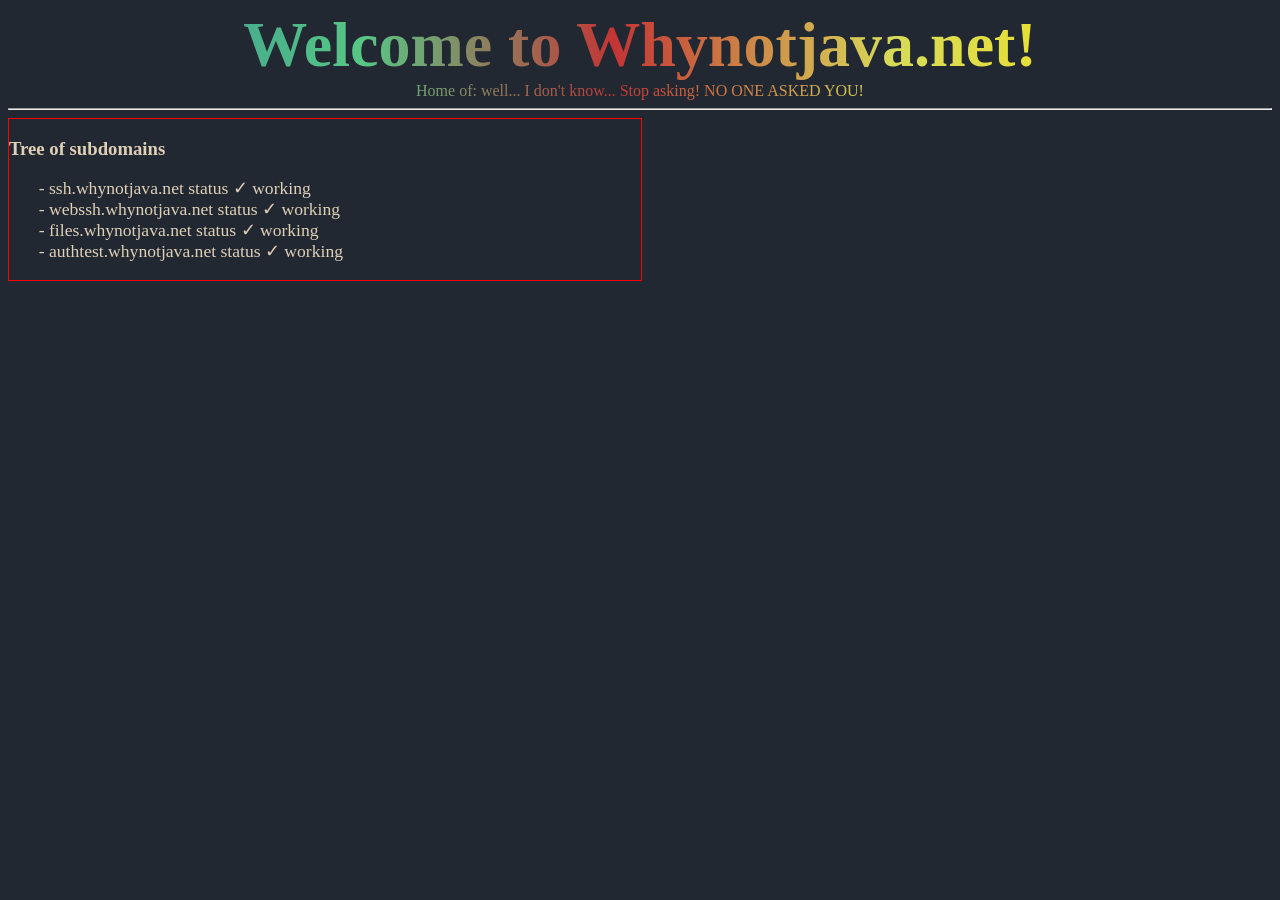
==== index.html @ cfdb451a "some base stuff" ====
<!DOCTYPE html>
<html>
    <head>
        <link rel="stylesheet" href="stylesheet.css">
    </head>

    <body>
        <div class="main-heading">
            <h1>Welcome to Whynotjava.net!</h1>
            <p>Home of: well... I don't know... Stop asking! NO ONE ASKED YOU!</p>
        </div>
        <hr>
        <div class="subdomain-tree">
            <h3>Tree of subdomains</h3>
            <ul>
                <li>ssh.whynotjava.net         status &#10003; working</li>
                <li>webssh.whynotjava.net      status &#10003; working</li>
                <li>files.whynotjava.net       status &#10003; working</li>
                <li>authtest.whynotjava.net    status &#10003; working</li>
            </ul>
        </div>
        
        
    </body>
</html>
---- stylesheet.css ----
:root {
    --dark: #222831;
    --light-dark: #393E46;
    --light-light: #948979;
    --light: #DFD0B8;
}

/* :root {
    --dark: #1B211A;
    --light-dark: #628141;
    --light-light: #8BAE66;
    --light: #EBD5AB;   
} */
body{
    color: var(--light);
    background-color: var(--dark);
}
.main-heading{
    height: fit-content;
    font-size: 2rem;
    color: transparent;
    display: flex;  
    justify-content: center;
    align-items: center;
    background-clip: text;
    flex-direction: column;
    background-image: linear-gradient(90deg,rgba(42, 123, 155, 1) 0%, rgba(87, 199, 133, 1) 28%, rgba(196, 53, 53, 1) 48%, rgba(215, 219, 89, 1) 70%, rgba(255, 229, 0, 1) 100%);;
    /* background-image: linear-gradient(90deg,rgba(42, 123, 155, 1) 0%, rgba(87, 199, 133, 1) 42%, rgba(237, 221, 83, 1) 100%); */
}
.main-heading h1{
    margin: 0;
    padding: 0;
}
.main-heading p {
    margin: 0;
    padding: 0;
    font-size: 1rem;
}
.subdomain-tree{
    border: 1px red solid;
    width: 50%;
}
.subdomain-tree ul{
    font-size: 1.1rem;
    list-style-type: '- ';
}
.no-marked ul{
    list-style-type: '';
}
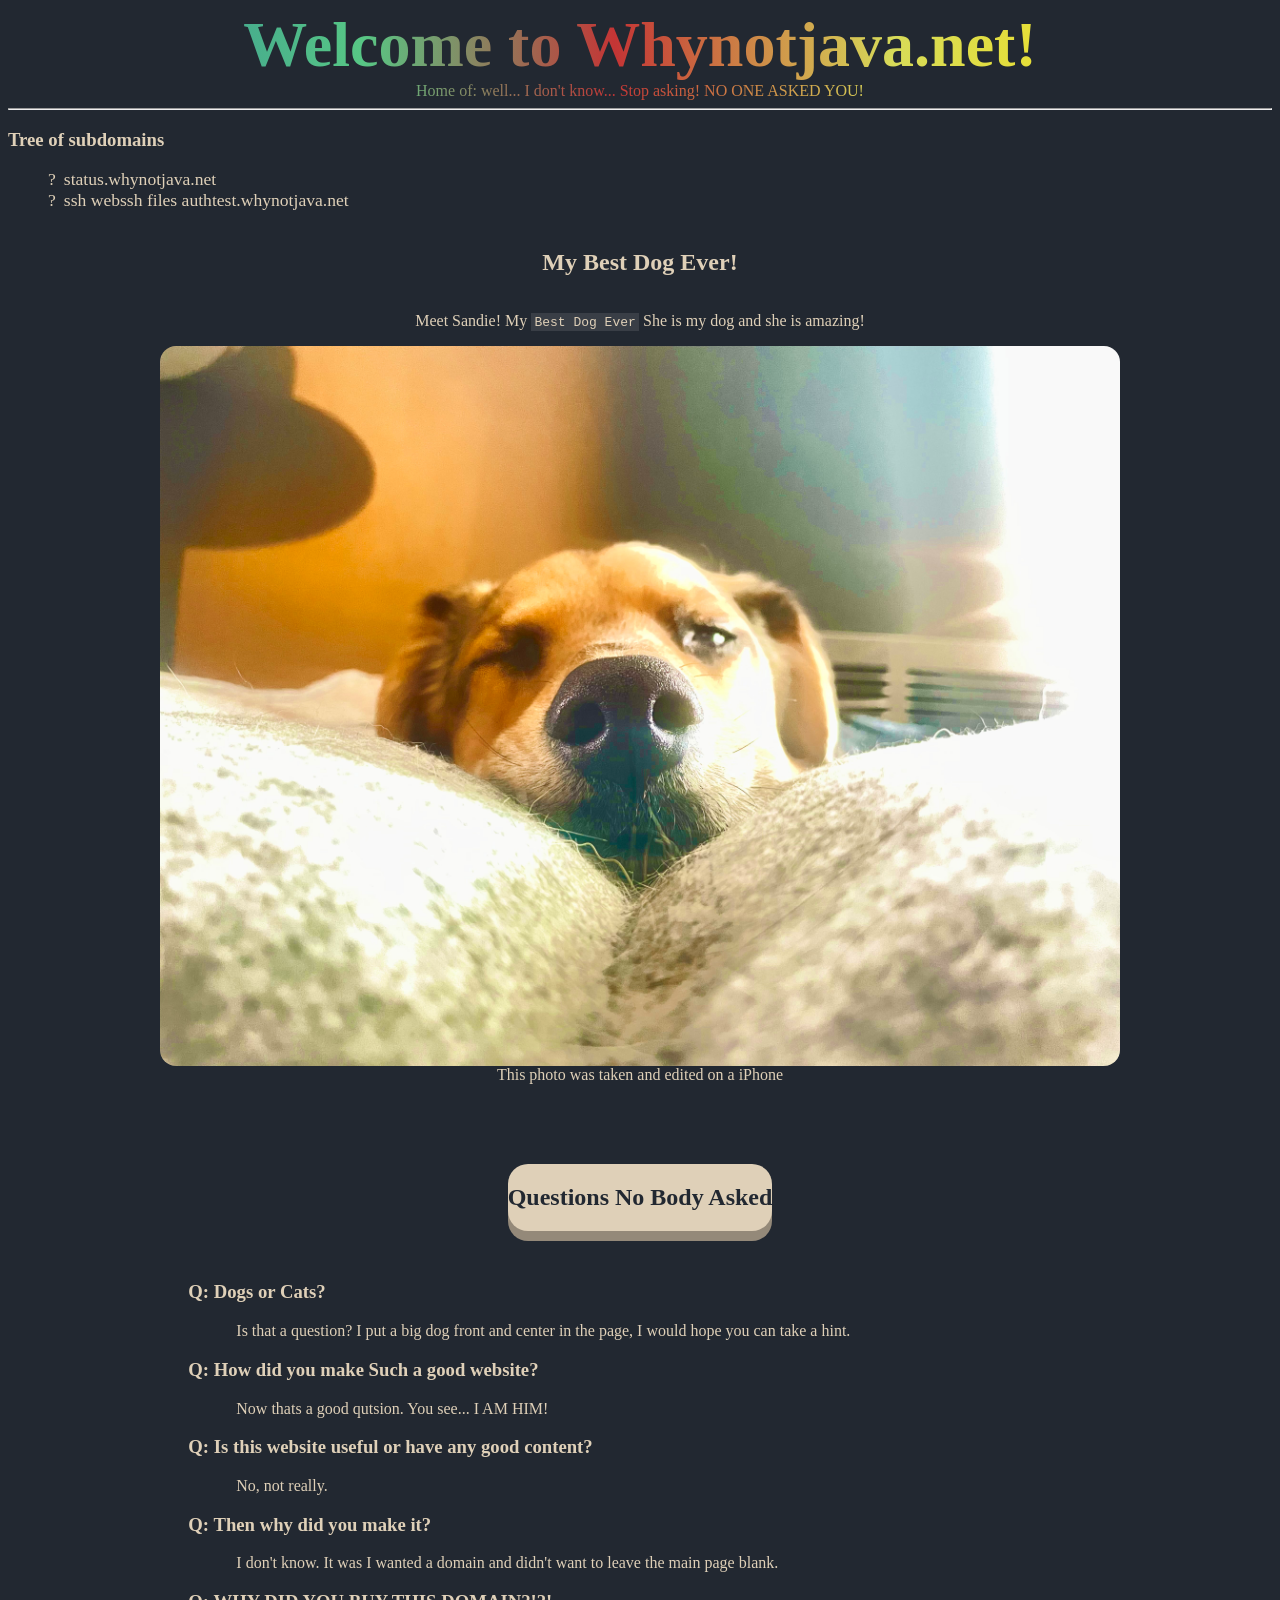
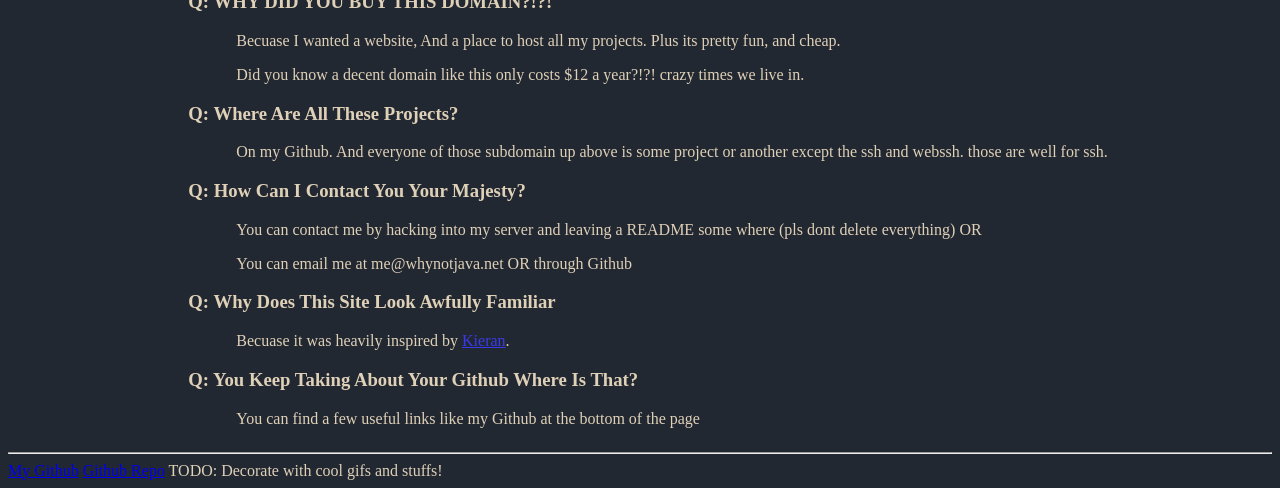
==== commit 051c7d2f: "lots of main site decor" ====
--- a/index.html
+++ b/index.html
@@ -12,14 +12,68 @@
         <hr>
         <div class="subdomain-tree">
             <h3>Tree of subdomains</h3>
-            <ul>
-                <li>ssh.whynotjava.net         status &#10003; working</li>
-                <li>webssh.whynotjava.net      status &#10003; working</li>
-                <li>files.whynotjava.net       status &#10003; working</li>
-                <li>authtest.whynotjava.net    status &#10003; working</li>
+            <ul id="subdomainTree">
+                <li class="checked-marked">status.whynotjava.net</li>
             </ul>
         </div>
+        <div class="main-body">
+            <h2>My Best Dog Ever!</h2>
+            <p>Meet Sandie! My <code>Best Dog Ever</code> She is my dog and she is amazing!</p>
+            <img src="best-dog-ever.jpeg" class="dog-1" alt="Best Dog Ever Picture">
+            <caption>This photo was taken and edited on a iPhone</caption>
+            <div class="big-border"></div>
+            <section>
+                <h1>Questions No Body Asked</h1>
+            </section>
+            <div class="small-border"></div>
+            <div class="q-a">
+                <indent>
+                    <h3>Q: Dogs or Cats?</h3>
+                    <p>Is that a question? I put a big dog front and center in the page, I would hope you can take a hint.</p>
+                </indent>
+                <indent>
+                    <h3>Q: How did you make Such a good website?</h3>
+                    <p>Now thats a good qutsion. You see... I AM HIM!</p>
+                </indent>
+                <indent>
+                    <h3>Q: Is this website useful or have any good content?</h3>
+                    <p>No, not really.</p>
+                </indent>
+                <indent>
+                    <h3>Q: Then why did you make it?</h3>
+                    <p>I don't know. It was I wanted a domain and didn't want to leave the main page blank.</p>
+                </indent>
+                <indent>
+                    <h3>Q: WHY DID YOU BUY THIS DOMAIN?!?!</h3>
+                    <p>Becuase I wanted a website, And a place to host all my projects. Plus its pretty fun, and cheap.</p>
+                    <p>Did you know a decent domain like this only costs $12 a year?!?! crazy times we live in.</p>
+                </indent>
+                <indent>
+                    <h3>Q: Where Are All These Projects?</h3>
+                    <p>On my Github. And everyone of those subdomain up above is some project or another except the ssh and webssh. those are well for ssh.</p>
+                </indent>
+                <indent>
+                    <h3>Q: How Can I Contact You Your Majesty?</h3>
+                    <p>You can contact me by hacking into my server and leaving a README some where (pls dont delete everything) OR</p>
+                    <p>You can email me at me@whynotjava.net OR through Github</p>
+                </indent>
+                <indent>
+                    <h3>Q: Why Does This Site Look Awfully Familiar</h3>
+                    <p>Becuase it was heavily inspired by <a href="https://dunkirk.sh" style="color: rgb(58, 58, 236);">Kieran</a>.</p>
+                </indent>
+                <indent>
+                    <h3>Q: You Keep Taking About Your Github Where Is That?</h3>
+                    <p>You can find a few useful links like my Github at the bottom of the page</p>
+                </indent>
+            </div>
+
+        </div>
+       
+        <hr>
+        <a href="https://github.com/whynotjava">My Github</a>
+        <a href="https://github.com/WeirdandWhistle/whynotjava.net-main-page">Github Repo</a>
+        <bold>TODO: Decorate with cool gifs and stuffs!</bold>
         
-        
+        <script src="app.js"></script>
     </body>
 </html>
--- a/stylesheet.css
+++ b/stylesheet.css
@@ -15,6 +15,11 @@
 body{
     color: var(--light);
     background-color: var(--dark);
+}
+code{
+    background-color: var(--light-dark);
+    padding: 0.1rem 0.2rem;
+    display: inline;
 }
 .main-heading{
     height: fit-content;
@@ -38,13 +43,63 @@
     font-size: 1rem;
 }
 .subdomain-tree{
-    border: 1px red solid;
+    border: 1px red none;
     width: 50%;
 }
 .subdomain-tree ul{
     font-size: 1.1rem;
-    list-style-type: '- ';
+    /* list-style-type: '&#10003;'; */
+    list-style-type: none;
+}
+.subdomain-tree ul li:before{
+    /* content: '\2714'; */
+    content: '?';
+    padding-right: 0.5rem;
 }
 .no-marked ul{
     list-style-type: '';
+}
+.x-marked {
+    list-style-type: none;
+}
+.x-marked:before{
+    content: '\1F7AE' !important;
+    padding-right: 0.5rem;
+}
+.check-marked {
+    list-style-type: none;
+}
+.check-marked:before{
+    content: '\2714' !important; 
+    padding-right: 0.5rem;
+}
+.dog-1{
+    aspect-ratio: 4/3;
+    width: 60rem;
+    border-radius: 1rem;
+    /* top: 10rem; */
+}
+.main-body{
+    display: flex;
+    justify-content: center;
+    align-items: center;
+    flex-direction: column;
+}
+.big-border{
+    height: 5rem;
+}
+.small-border {
+    height: 2rem;
+}
+section{
+    background-color: var(--light);
+    color: var(--dark);
+    border-radius: 20px;
+    box-shadow: 0px 10px var(--light-light);
+}
+.q-a{
+    margin-left: 1rem !important;
+}
+.q-a p{
+    margin-left: 3rem;
 }
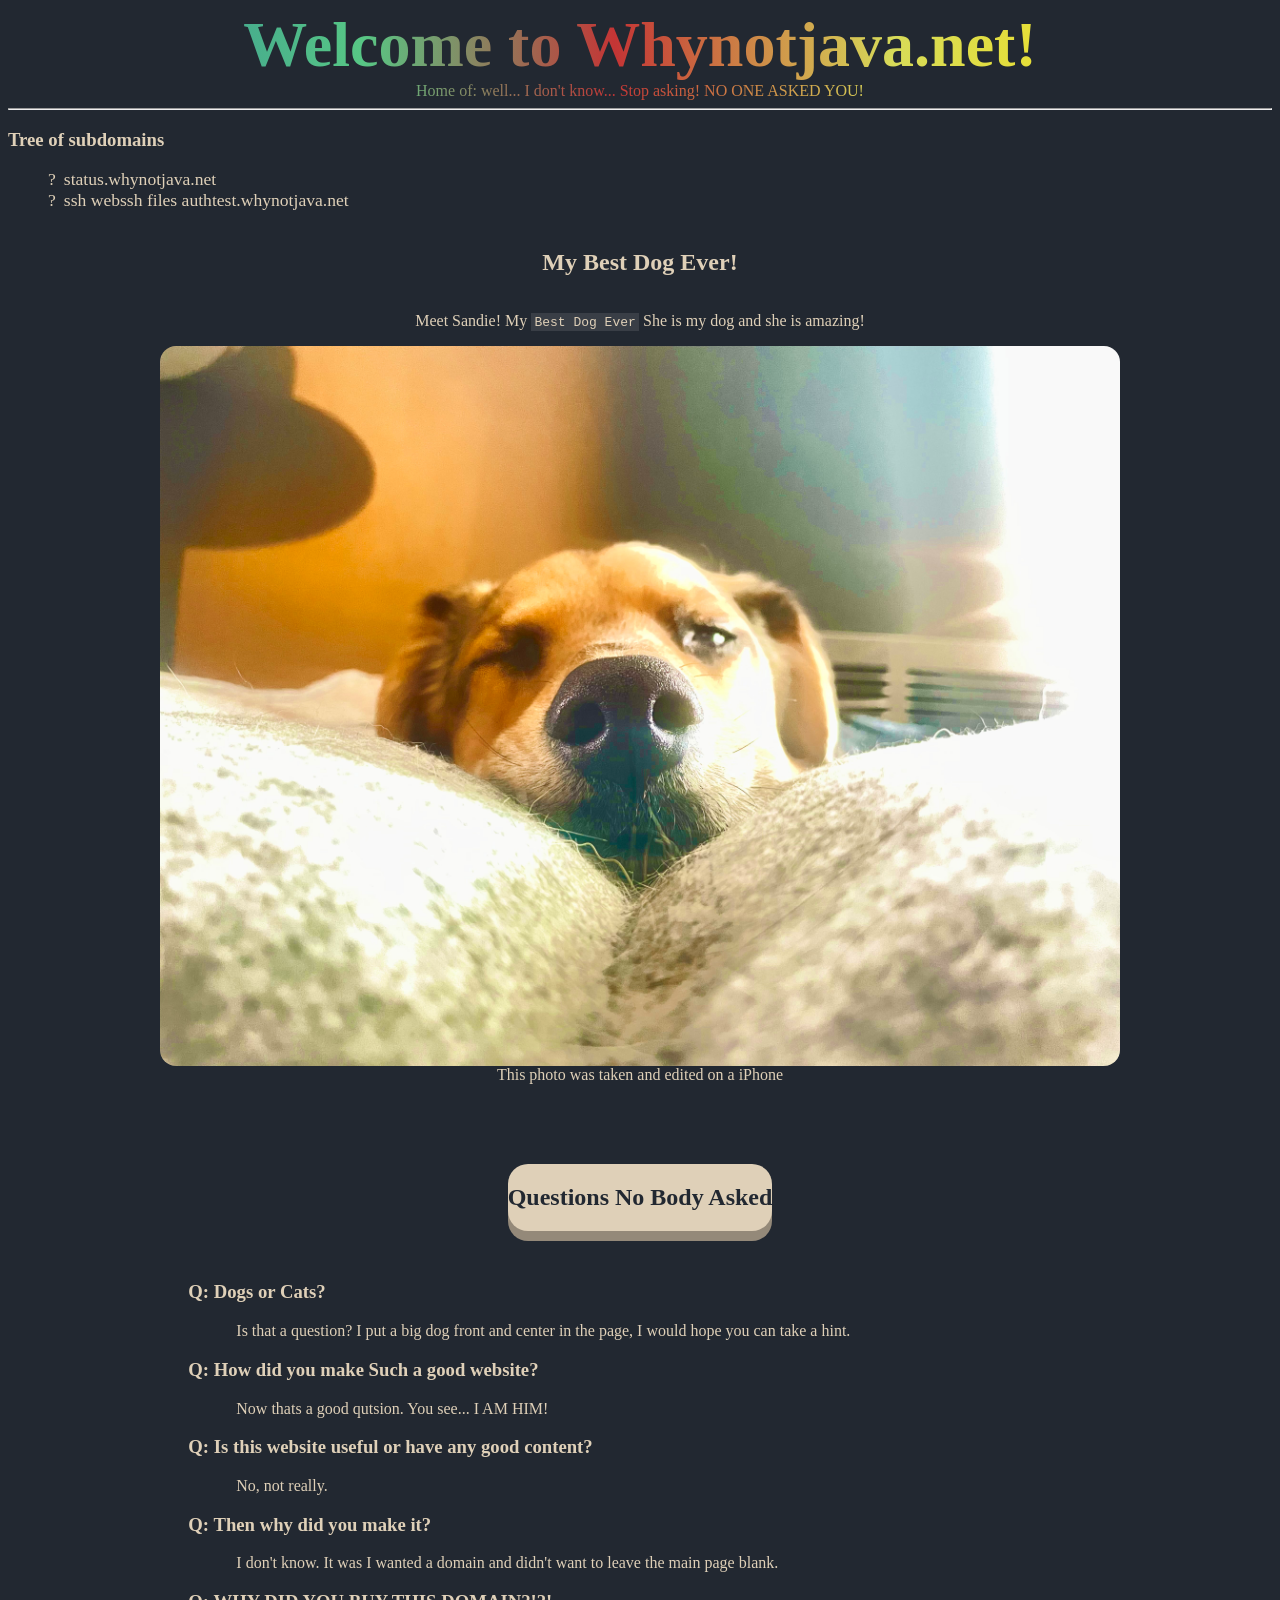
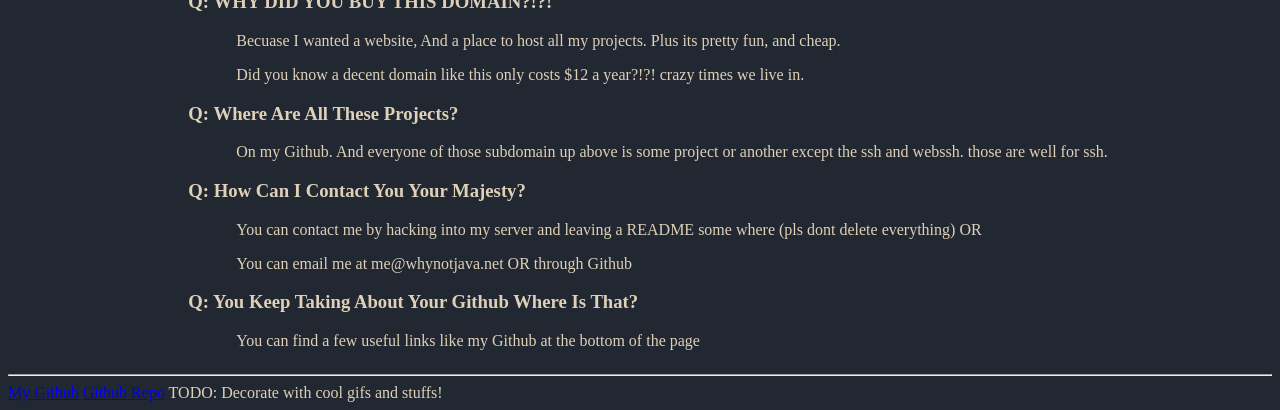
==== commit e450404d: "read the dif" ====
--- a/index.html
+++ b/index.html
@@ -58,10 +58,6 @@
                     <p>You can email me at me@whynotjava.net OR through Github</p>
                 </indent>
                 <indent>
-                    <h3>Q: Why Does This Site Look Awfully Familiar</h3>
-                    <p>Becuase it was heavily inspired by <a href="https://dunkirk.sh" style="color: rgb(58, 58, 236);">Kieran</a>.</p>
-                </indent>
-                <indent>
                     <h3>Q: You Keep Taking About Your Github Where Is That?</h3>
                     <p>You can find a few useful links like my Github at the bottom of the page</p>
                 </indent>
@@ -76,4 +72,4 @@
         
         <script src="app.js"></script>
     </body>
-</html>+</html>
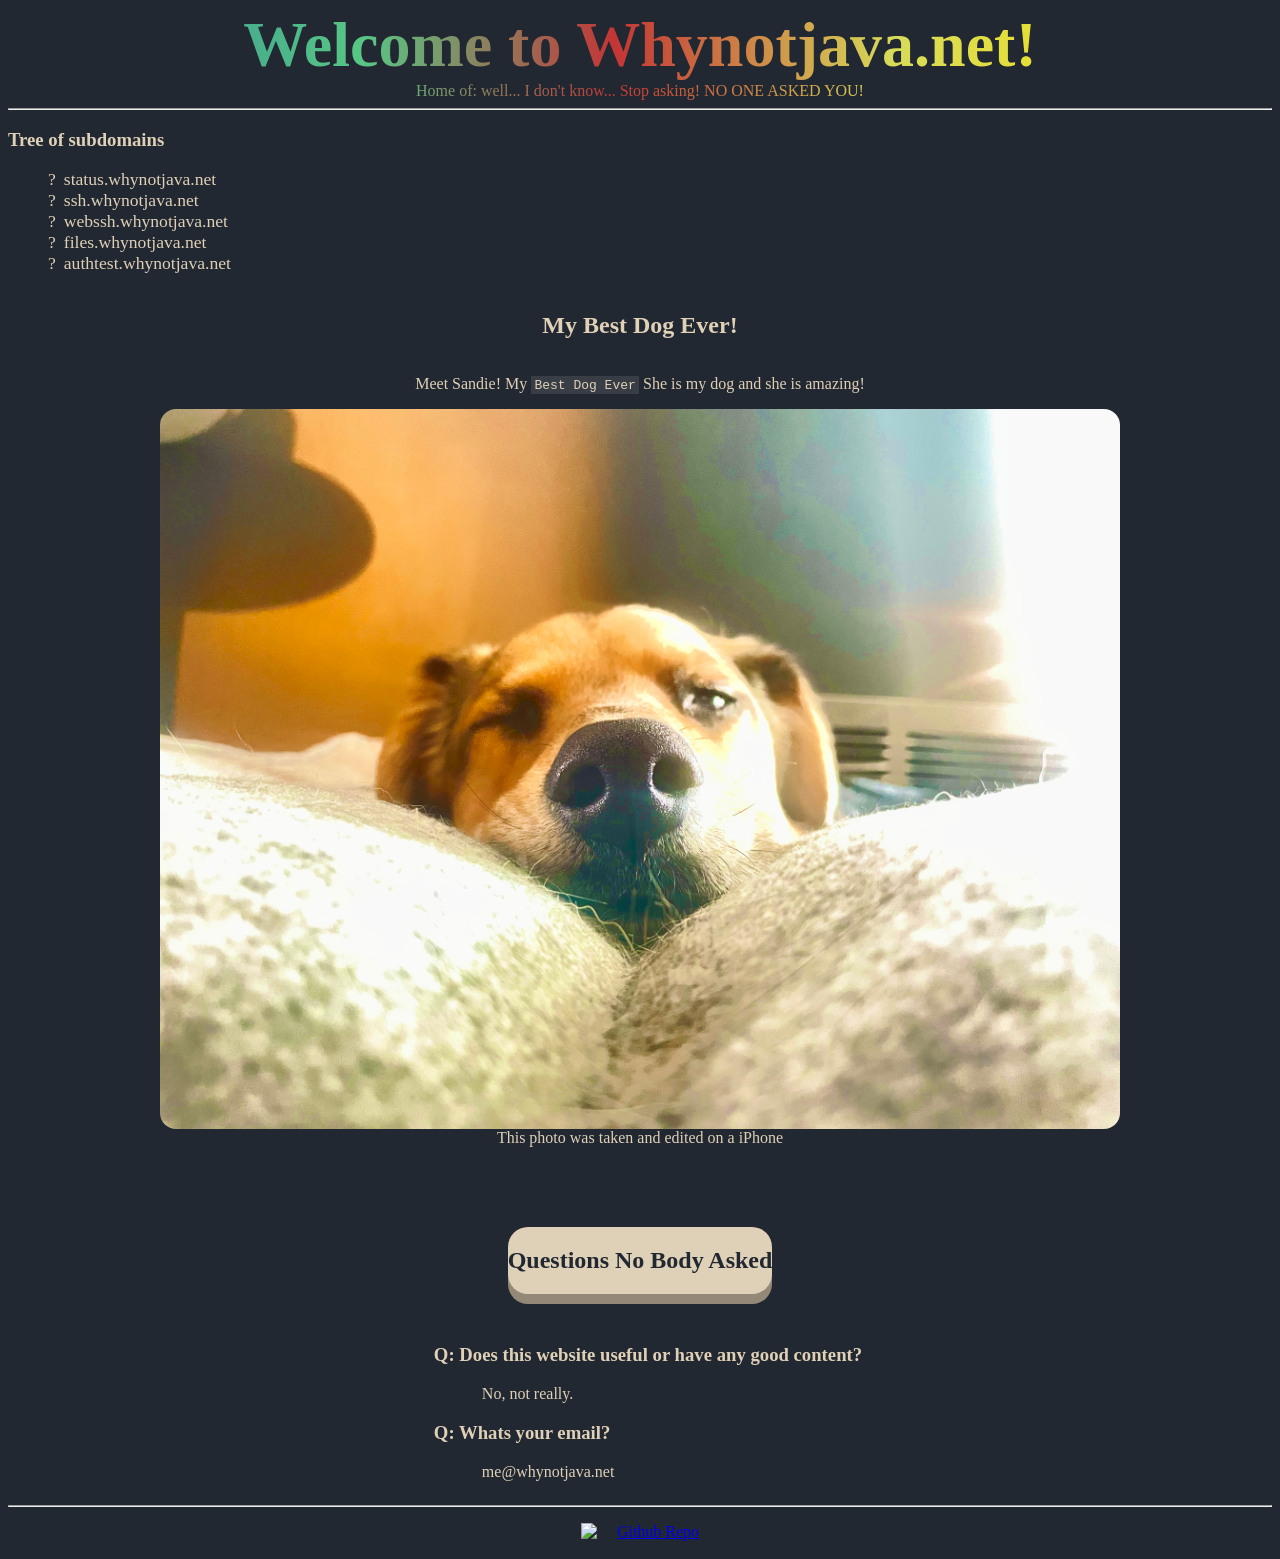
==== commit e04b0588: "updates + cool gif" ====
--- a/index.html
+++ b/index.html
@@ -28,47 +28,24 @@
             <div class="small-border"></div>
             <div class="q-a">
                 <indent>
-                    <h3>Q: Dogs or Cats?</h3>
-                    <p>Is that a question? I put a big dog front and center in the page, I would hope you can take a hint.</p>
-                </indent>
-                <indent>
-                    <h3>Q: How did you make Such a good website?</h3>
-                    <p>Now thats a good qutsion. You see... I AM HIM!</p>
-                </indent>
-                <indent>
-                    <h3>Q: Is this website useful or have any good content?</h3>
+                    <h3>Q: Does this website useful or have any good content?</h3>
                     <p>No, not really.</p>
                 </indent>
                 <indent>
-                    <h3>Q: Then why did you make it?</h3>
-                    <p>I don't know. It was I wanted a domain and didn't want to leave the main page blank.</p>
-                </indent>
-                <indent>
-                    <h3>Q: WHY DID YOU BUY THIS DOMAIN?!?!</h3>
-                    <p>Becuase I wanted a website, And a place to host all my projects. Plus its pretty fun, and cheap.</p>
-                    <p>Did you know a decent domain like this only costs $12 a year?!?! crazy times we live in.</p>
-                </indent>
-                <indent>
-                    <h3>Q: Where Are All These Projects?</h3>
-                    <p>On my Github. And everyone of those subdomain up above is some project or another except the ssh and webssh. those are well for ssh.</p>
-                </indent>
-                <indent>
-                    <h3>Q: How Can I Contact You Your Majesty?</h3>
-                    <p>You can contact me by hacking into my server and leaving a README some where (pls dont delete everything) OR</p>
-                    <p>You can email me at me@whynotjava.net OR through Github</p>
-                </indent>
-                <indent>
-                    <h3>Q: You Keep Taking About Your Github Where Is That?</h3>
-                    <p>You can find a few useful links like my Github at the bottom of the page</p>
+                    <h3>Q: Whats your email?</h3>
+                    <p>me@whynotjava.net</p>
                 </indent>
             </div>
 
         </div>
        
         <hr>
-        <a href="https://github.com/whynotjava">My Github</a>
-        <a href="https://github.com/WeirdandWhistle/whynotjava.net-main-page">Github Repo</a>
-        <bold>TODO: Decorate with cool gifs and stuffs!</bold>
+        <p style="display: flex; justify-content:center; gap: 20px;">
+            <a href="https://github.com/whynotjava">
+                <img src="/github-88x31.png" width="88" height="">
+            </a>
+            <a href="https://github.com/WeirdandWhistle/whynotjava.net-main-page">Github Repo</a>
+        </p>
         
         <script src="app.js"></script>
     </body>
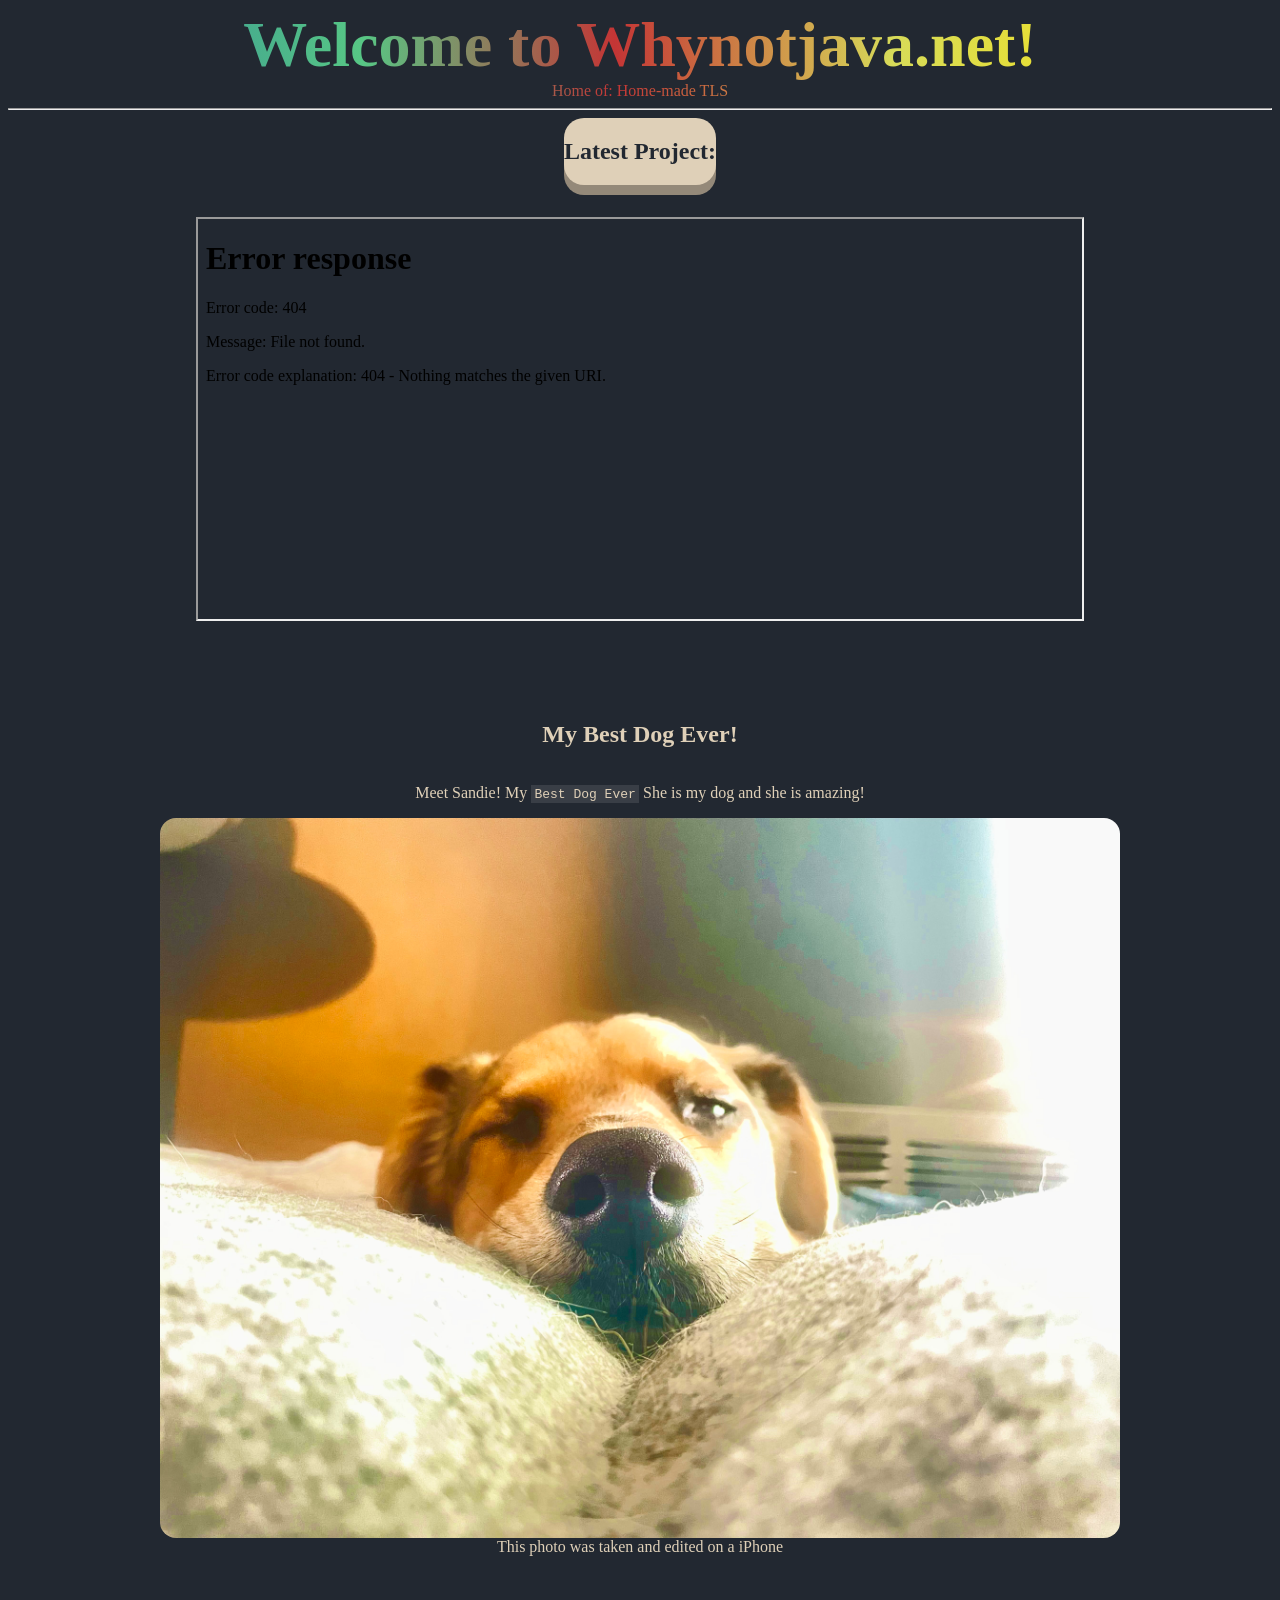
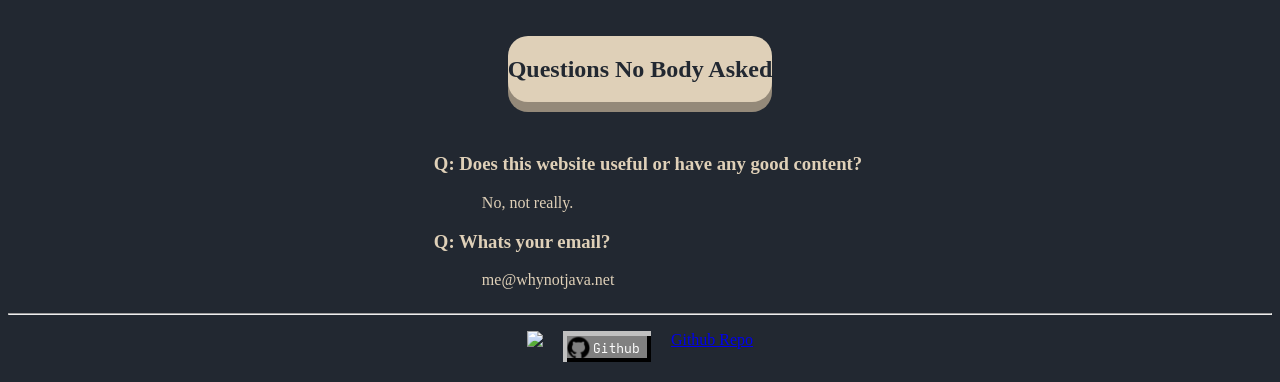
==== commit 468a01ca: "updates" ====
--- a/index.html
+++ b/index.html
@@ -7,16 +7,19 @@
     <body>
         <div class="main-heading">
             <h1>Welcome to Whynotjava.net!</h1>
-            <p>Home of: well... I don't know... Stop asking! NO ONE ASKED YOU!</p>
+            <p>Home of: Home-made TLS</p>
         </div>
         <hr>
-        <div class="subdomain-tree">
-            <h3>Tree of subdomains</h3>
-            <ul id="subdomainTree">
-                <li class="checked-marked">status.whynotjava.net</li>
-            </ul>
-        </div>
         <div class="main-body">
+            <section>
+                <h2>Latest Project:</h2>
+            </section>
+            <div class="small-border"></div>
+            <iframe src="/projects/TLS1.3.html" width="70%" height="400rem"></iframe>
+
+            <div class="big-border"></div>
+
+
             <h2>My Best Dog Ever!</h2>
             <p>Meet Sandie! My <code>Best Dog Ever</code> She is my dog and she is amazing!</p>
             <img src="best-dog-ever.jpeg" class="dog-1" alt="Best Dog Ever Picture">
@@ -41,6 +44,9 @@
        
         <hr>
         <p style="display: flex; justify-content:center; gap: 20px;">
+            <a href="https://github.com/WeirdandWhistle/TLS13">
+                <img src="projects/TLS1.3-88x31.png">
+            </a>
             <a href="https://github.com/whynotjava">
                 <img src="/github-88x31.png" width="88" height="">
             </a>
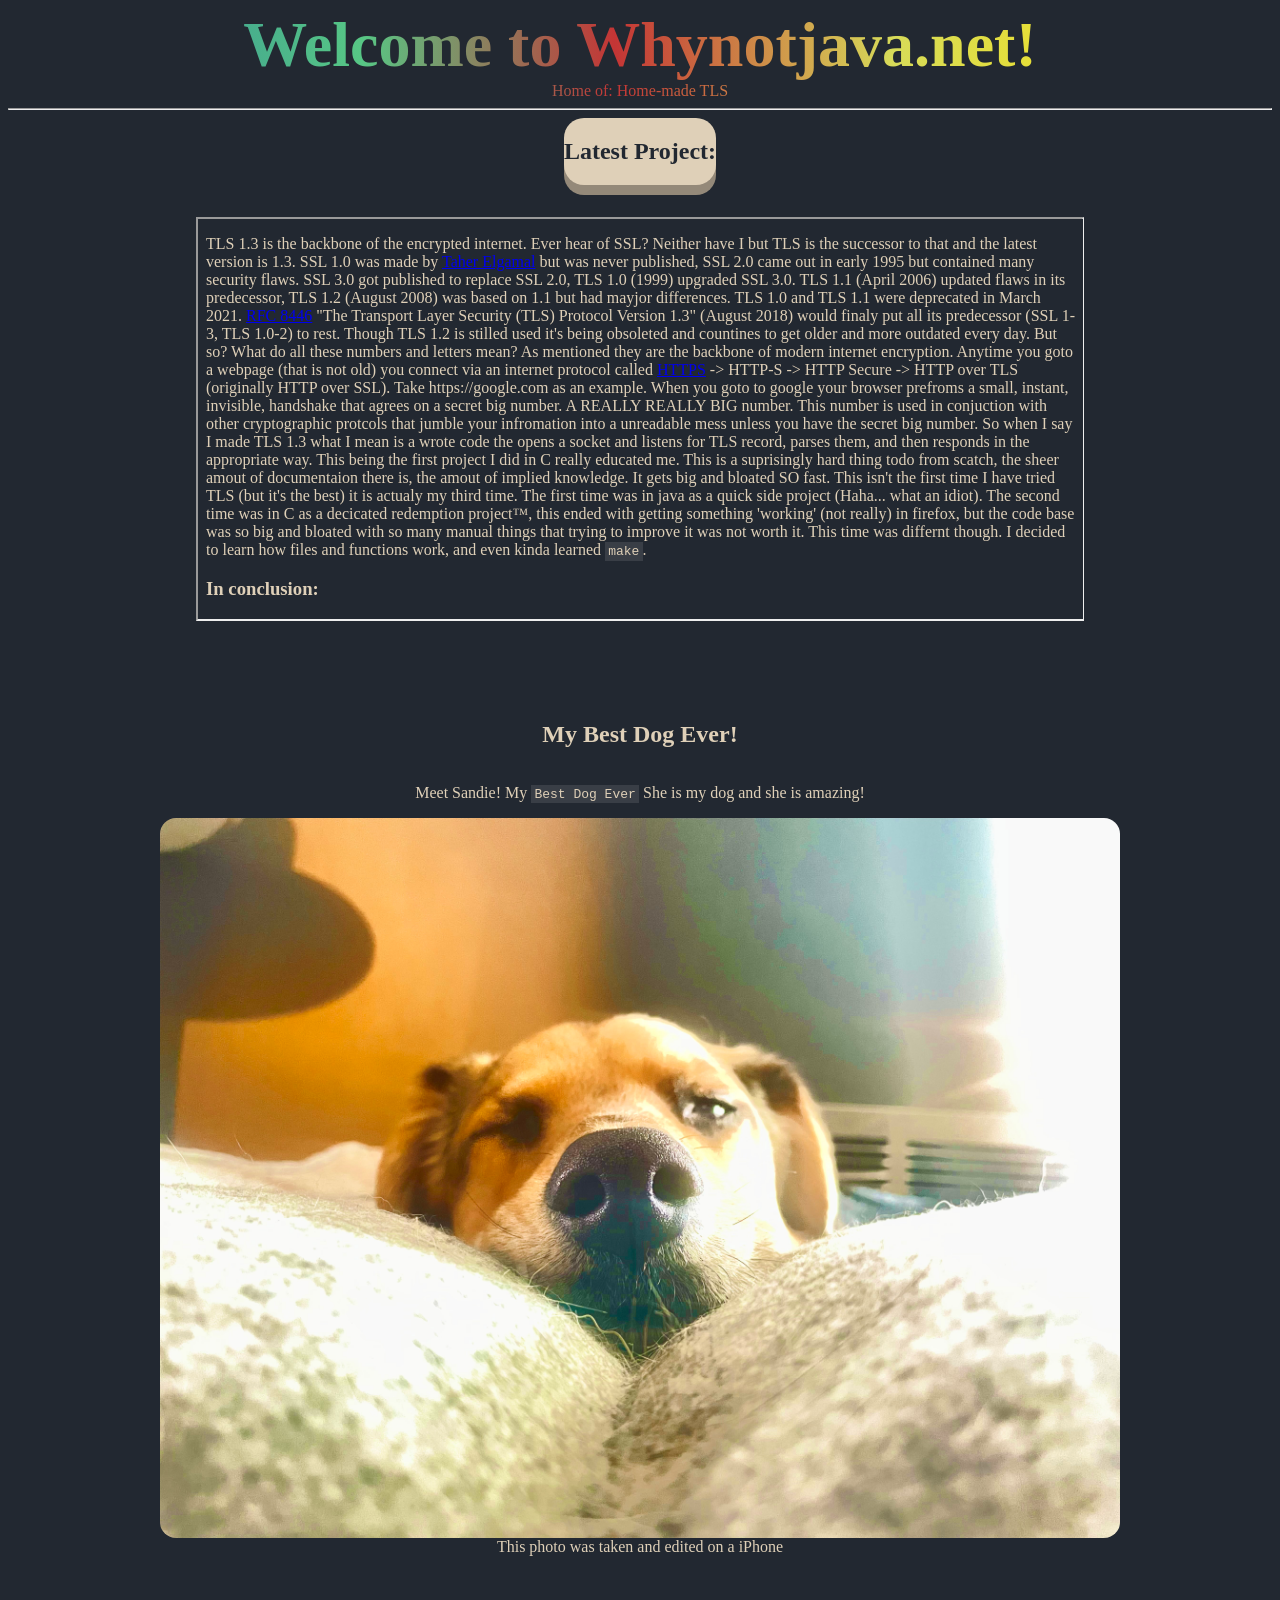
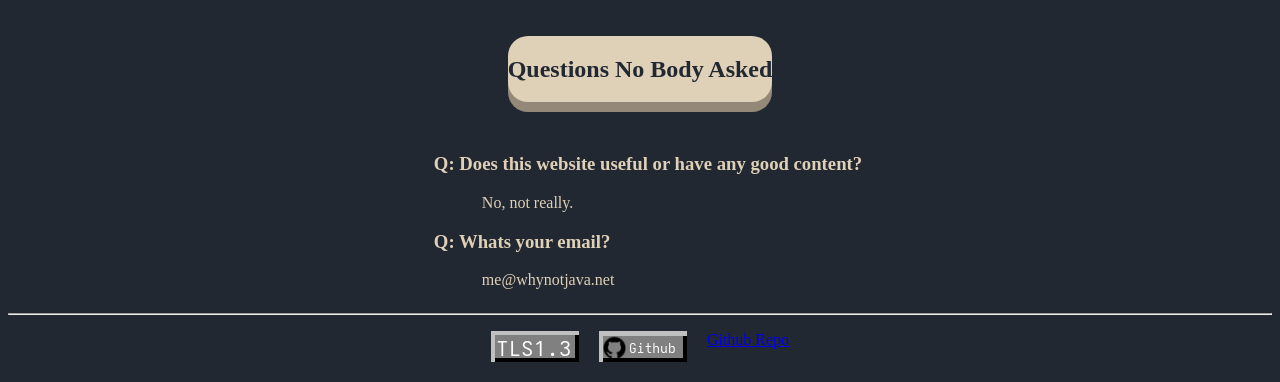
==== commit dfcbd63d: "fine" ====
--- a/index.html
+++ b/index.html
@@ -15,7 +15,7 @@
                 <h2>Latest Project:</h2>
             </section>
             <div class="small-border"></div>
-            <iframe src="/projects/TLS1.3.html" width="70%" height="400rem"></iframe>
+            <iframe src="/projects/TLS1.3/TLS1.3.html" width="70%" height="400rem"></iframe>
 
             <div class="big-border"></div>
 
@@ -45,7 +45,7 @@
         <hr>
         <p style="display: flex; justify-content:center; gap: 20px;">
             <a href="https://github.com/WeirdandWhistle/TLS13">
-                <img src="projects/TLS1.3-88x31.png">
+                <img src="projects/TLS1.3/TLS1.3-88x31.png">
             </a>
             <a href="https://github.com/whynotjava">
                 <img src="/github-88x31.png" width="88" height="">
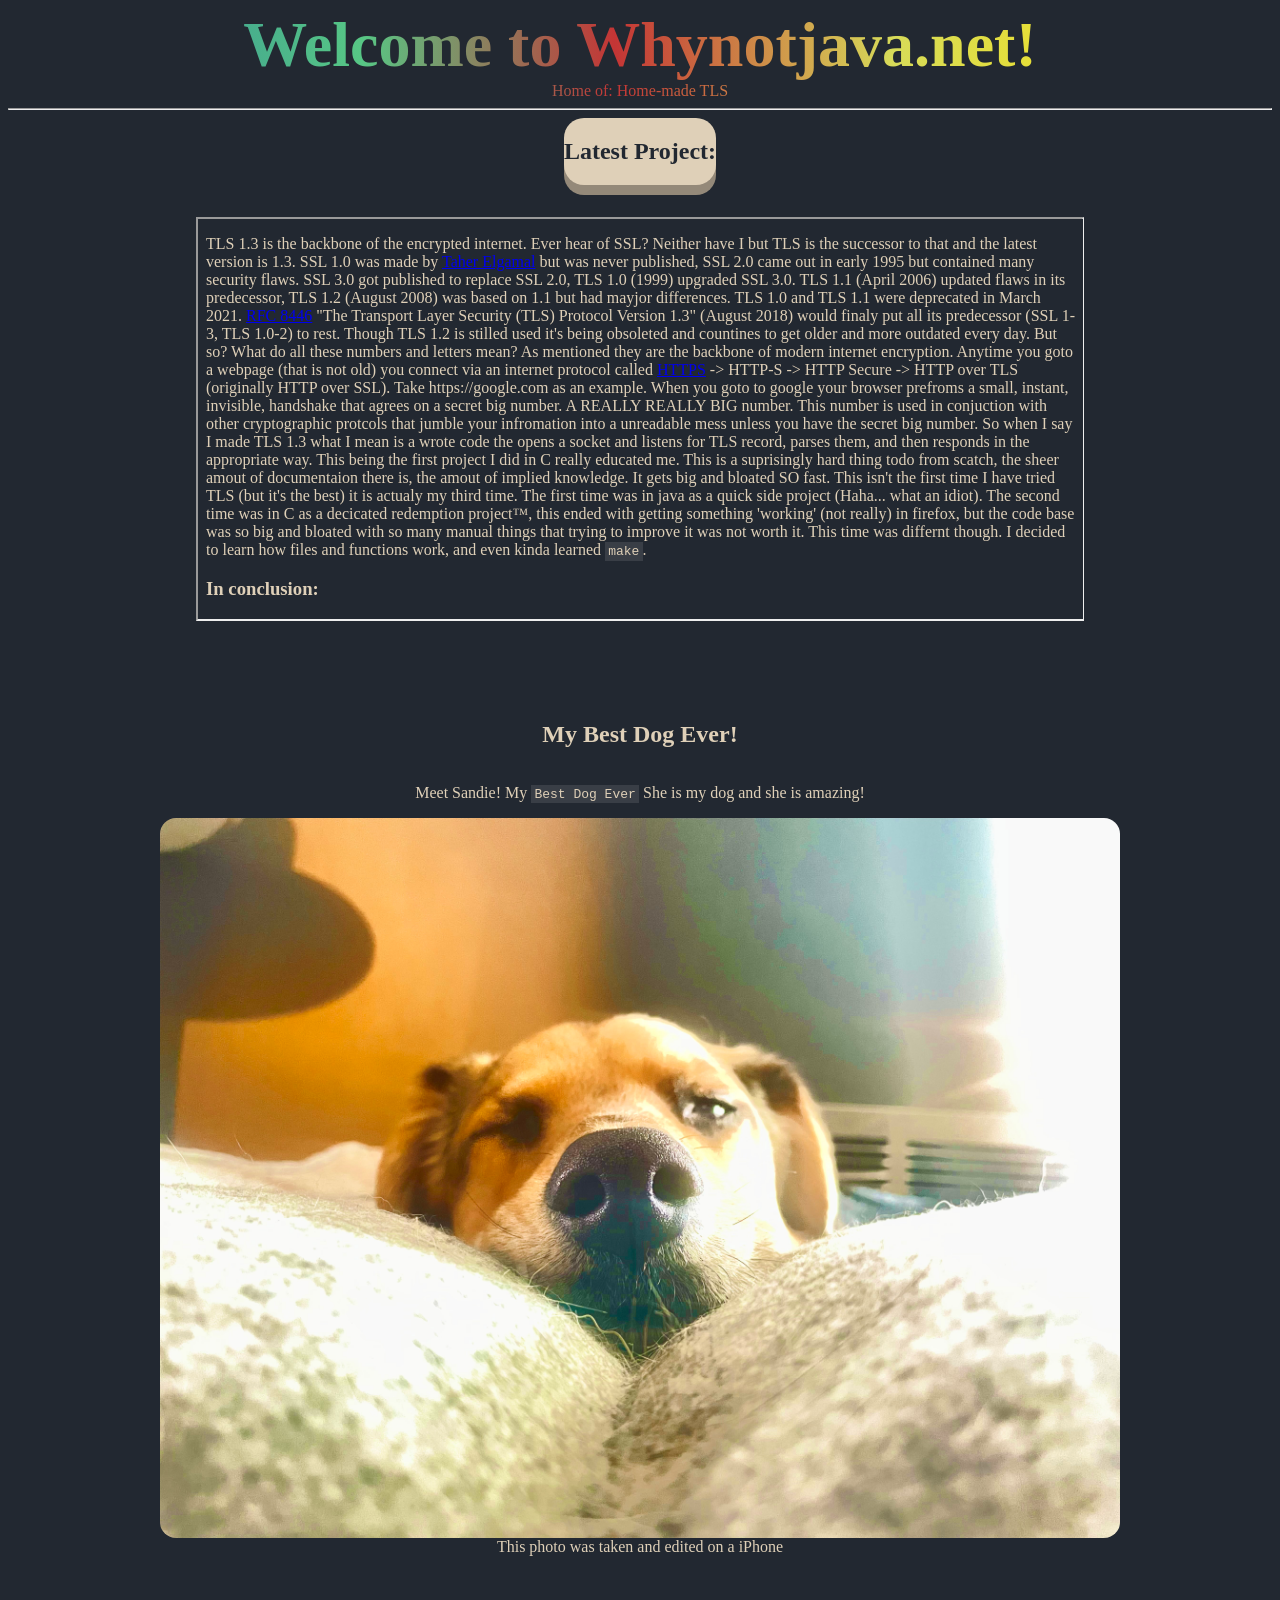
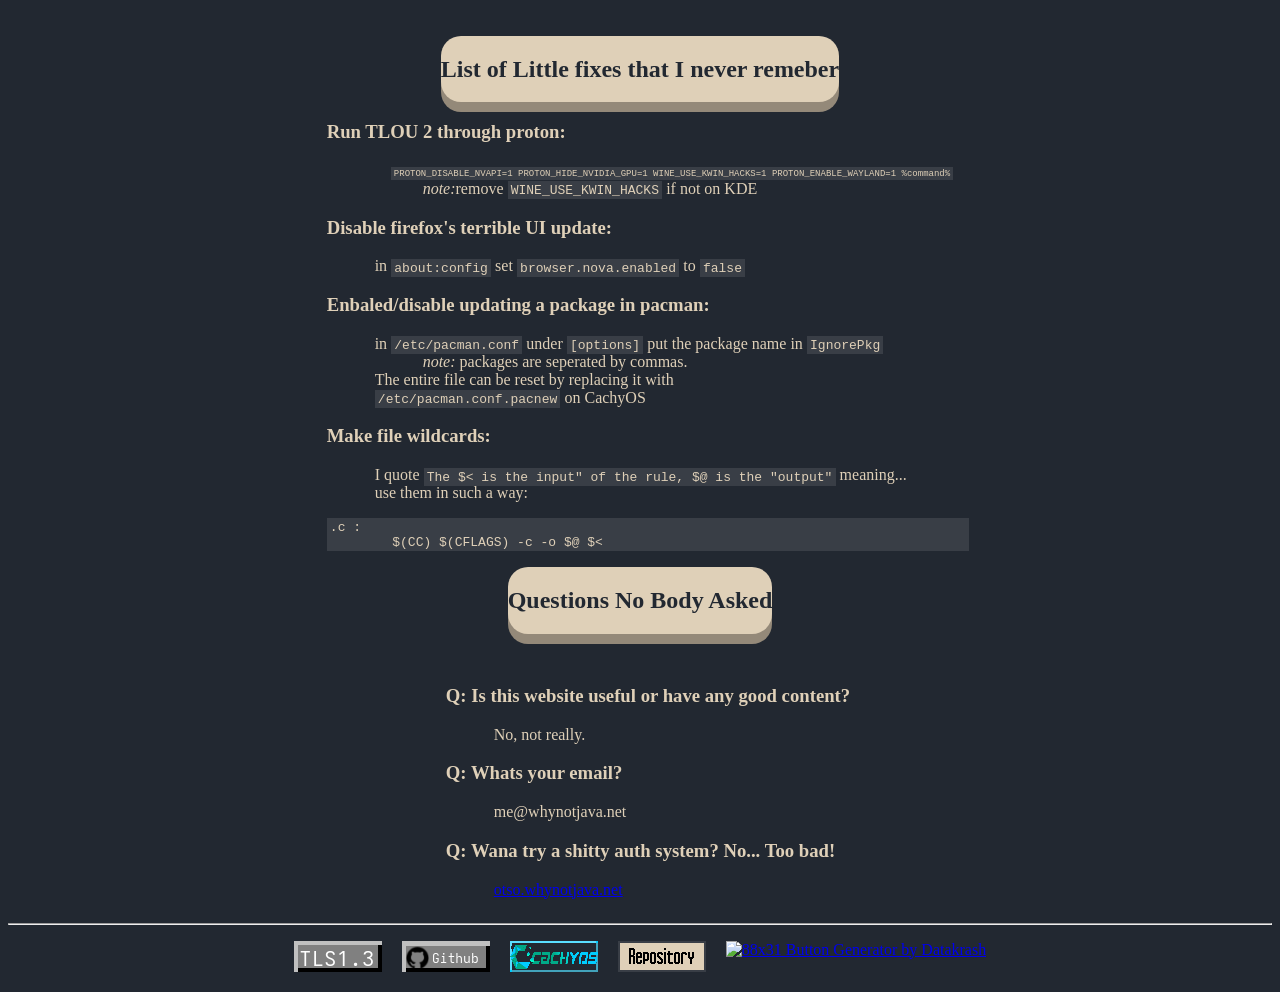
==== commit 461af885: "update" ====
--- a/index.html
+++ b/index.html
@@ -2,6 +2,7 @@
 <html>
     <head>
         <link rel="stylesheet" href="stylesheet.css">
+        <title>Whynotjava Website</title>
     </head>
 
     <body>
@@ -25,18 +26,65 @@
             <img src="best-dog-ever.jpeg" class="dog-1" alt="Best Dog Ever Picture">
             <caption>This photo was taken and edited on a iPhone</caption>
             <div class="big-border"></div>
+
+            <section>
+                <h1>List of Little fixes that I never remeber</h1>
+            </section>
+            <div class="q-a">
+                <indent>
+                    <h3>Run TLOU 2 through proton:</h3>
+                    <p>
+                    <code style="font-size: 9px; margin: 1rem;">PROTON_DISABLE_NVAPI=1 PROTON_HIDE_NVIDIA_GPU=1 WINE_USE_KWIN_HACKS=1  PROTON_ENABLE_WAYLAND=1 %command%</code>
+                        <br>
+                        <span style="margin: 3rem;"><i>note:</i>remove <code>WINE_USE_KWIN_HACKS</code> if not on KDE</span>
+                    </p>
+                </indent>
+                <indent>
+                    <h3>
+                        Disable firefox's terrible UI update:
+                    </h3>
+                        <p>
+                            in <code>about:config</code> set <code>browser.nova.enabled</code> to <code>false</code>
+                        </p>
+                    </h3>
+                </indent>
+                <indent>
+                    <h3>
+                        Enbaled/disable updating a package in pacman:
+                    </h3>
+                    <p>
+                        in <code>/etc/pacman.conf</code> under <code>[options]</code> put the package name in <code>IgnorePkg</code>
+                        <br>
+                        <span style="margin: 3rem;"><i>note:</i> packages are seperated by commas.<br> The entire file can be reset by replacing it with<br> <code>/etc/pacman.conf.pacnew</code> on CachyOS</span>
+                    </p>
+                </indent>
+                <indent>
+                    <h3>Make file wildcards:</h3>
+                    <p>
+                        I quote <code>The $< is the input" of the rule, $@ is the "output"</code> meaning...<br>
+                        use them in such a way:<pre style="background-color: var(--light-dark); padding: 0.1rem 0.2rem;">
+.c :
+	$(CC) $(CFLAGS) -c -o $@ $<</pre>
+                    </p>
+                </indent>
+            </div>
+
             <section>
                 <h1>Questions No Body Asked</h1>
             </section>
             <div class="small-border"></div>
             <div class="q-a">
                 <indent>
-                    <h3>Q: Does this website useful or have any good content?</h3>
+                    <h3>Q: Is this website useful or have any good content?</h3>
                     <p>No, not really.</p>
                 </indent>
                 <indent>
                     <h3>Q: Whats your email?</h3>
                     <p>me@whynotjava.net</p>
+                </indent>
+                <indent>
+                    <h3>Q: Wana try a shitty auth system? No... Too bad!</h3>
+                    <p><a href="https://otso.whynotjava.net">otso.whynotjava.net</a></p>
                 </indent>
             </div>
 
@@ -48,9 +96,15 @@
                 <img src="projects/TLS1.3/TLS1.3-88x31.png">
             </a>
             <a href="https://github.com/whynotjava">
-                <img src="/github-88x31.png" width="88" height="">
+                <img src="/github-88x31.png" width="88" height="31">
             </a>
-            <a href="https://github.com/WeirdandWhistle/whynotjava.net-main-page">Github Repo</a>
+            <a href="https://cachyos.org">
+                <img width="88" height="31" src="/cachyos-88x31.png">
+            </a>
+            <a href="https://github.com/WeirdandWhistle/whynotjava.net-main-page">
+                <img src="/repo-88x31.png">
+            </a>
+            <a href="https://88x31.datakra.sh" target="_blank"><img src="https://88x31.datakra.sh/datakrash_88x31buttongenerator.gif" alt="88x31 Button Generator by Datakrash" width="88" height="31" style="image-rendering: -moz-crisp-edges; image-rendering: crisp-edges; image-rendering: pixelated;"><br>
         </p>
         
         <script src="app.js"></script>
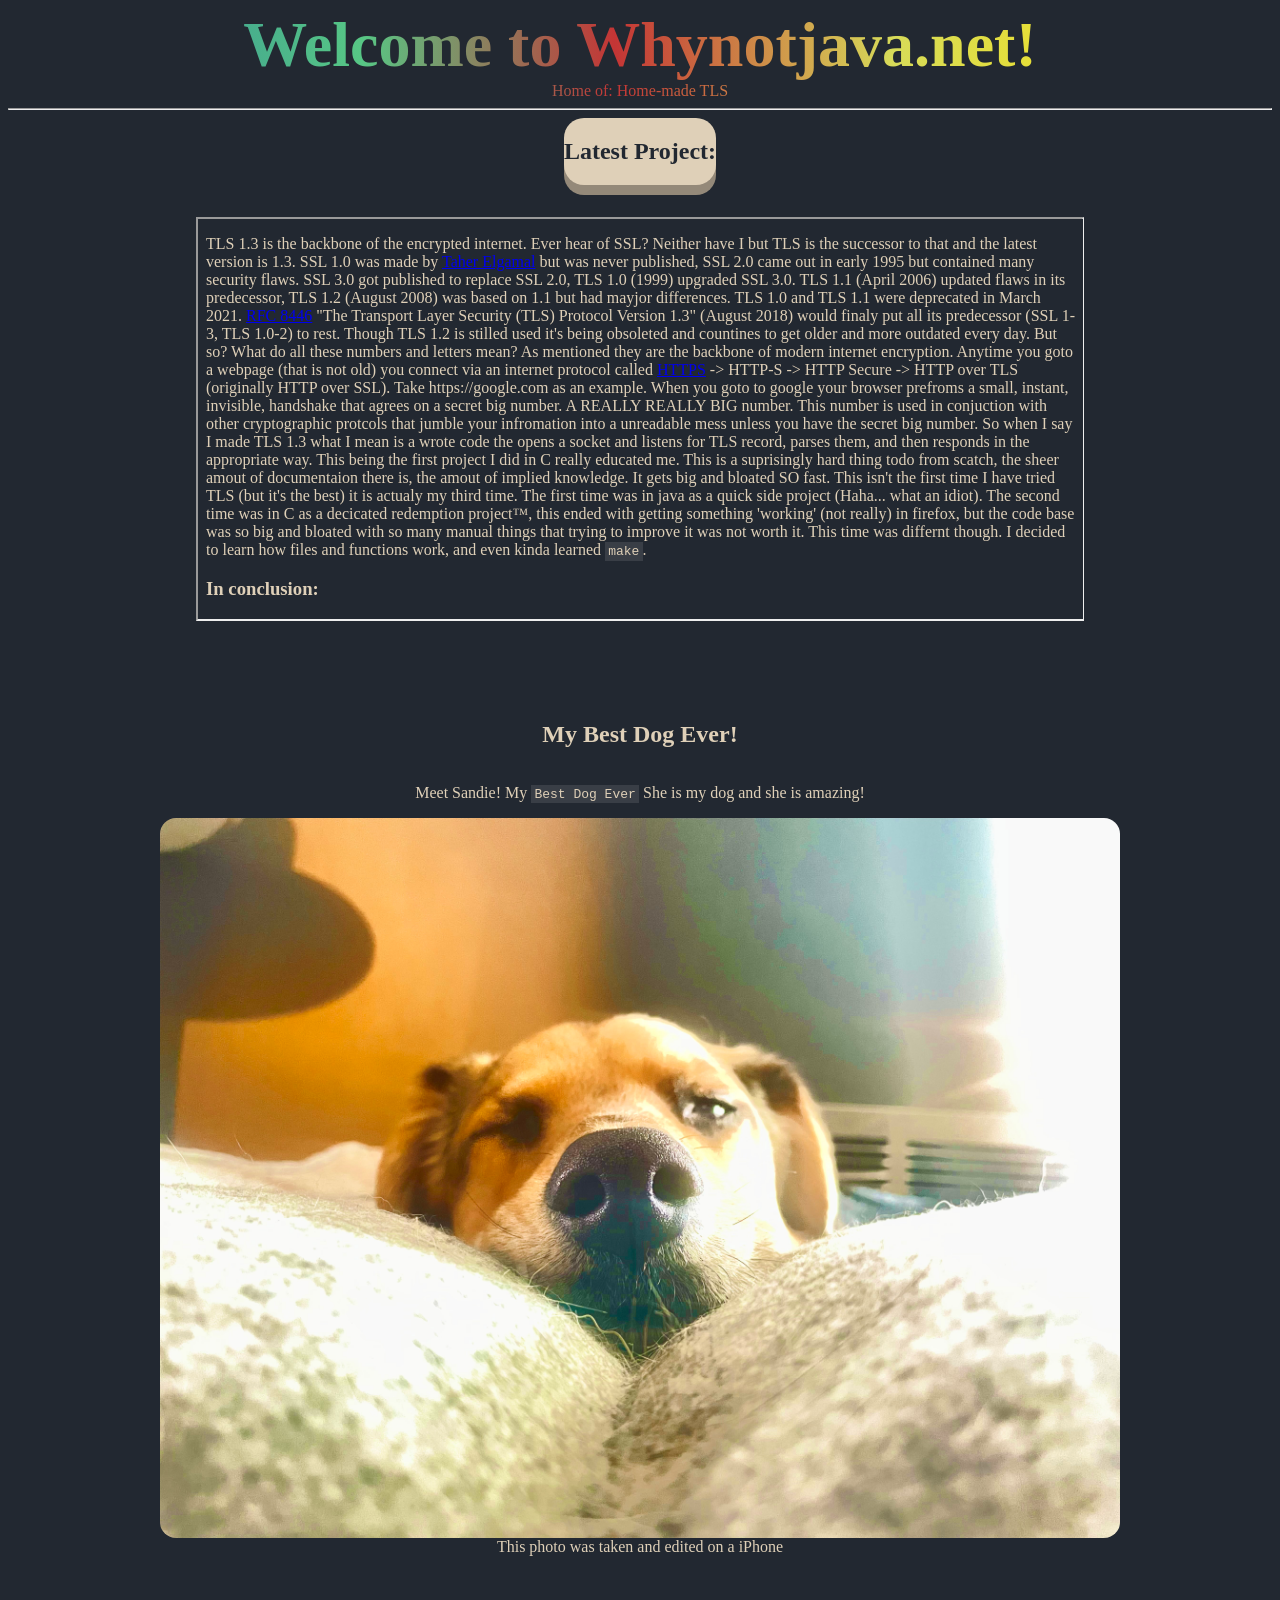
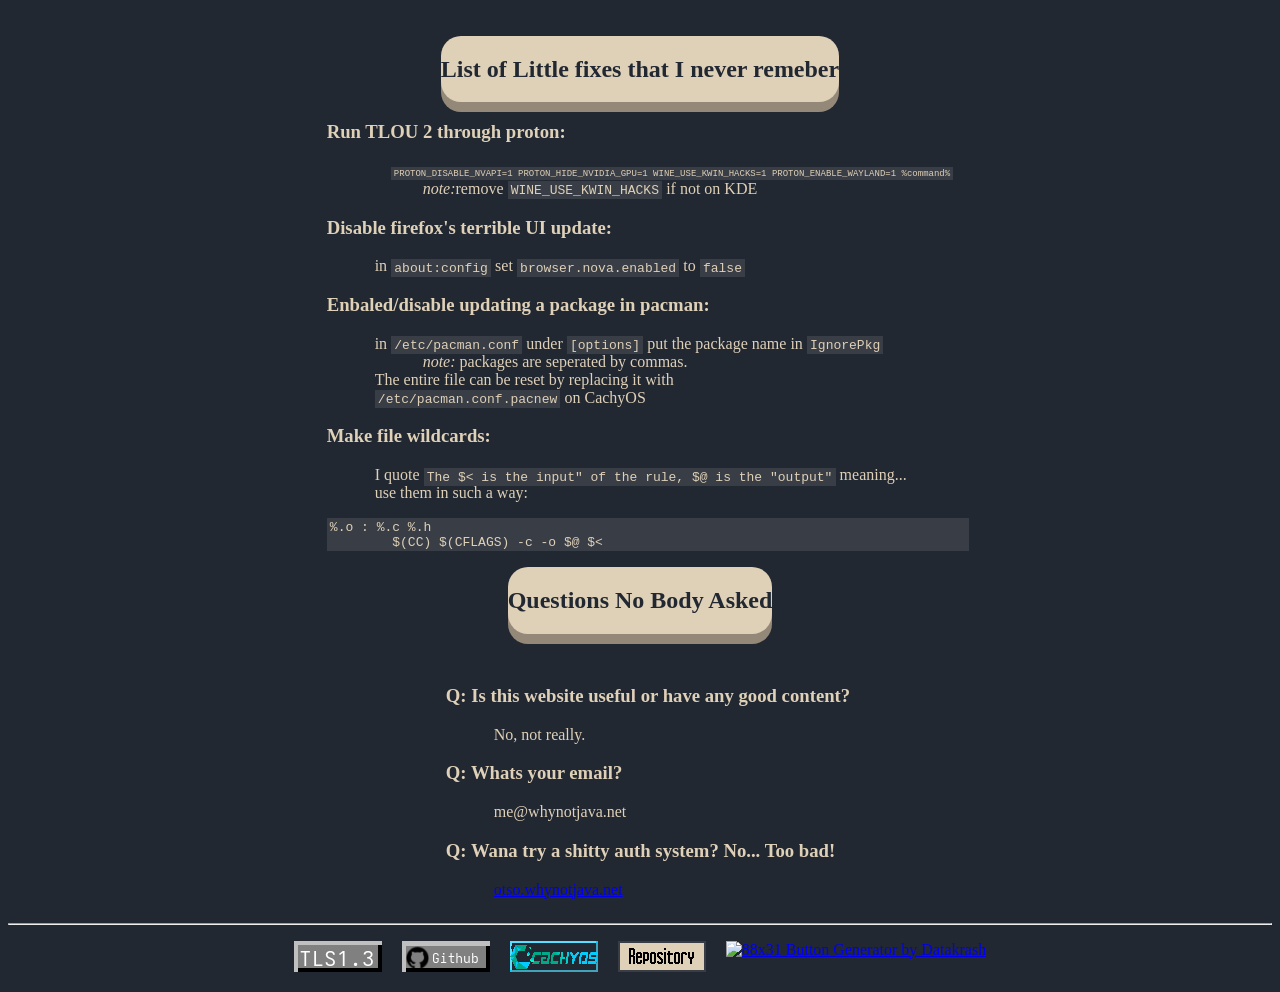
==== commit 15feb31d: "update my make files preferences" ====
--- a/index.html
+++ b/index.html
@@ -63,7 +63,7 @@
                     <p>
                         I quote <code>The $< is the input" of the rule, $@ is the "output"</code> meaning...<br>
                         use them in such a way:<pre style="background-color: var(--light-dark); padding: 0.1rem 0.2rem;">
-.c :
+%.o : %.c %.h
 	$(CC) $(CFLAGS) -c -o $@ $<</pre>
                     </p>
                 </indent>
